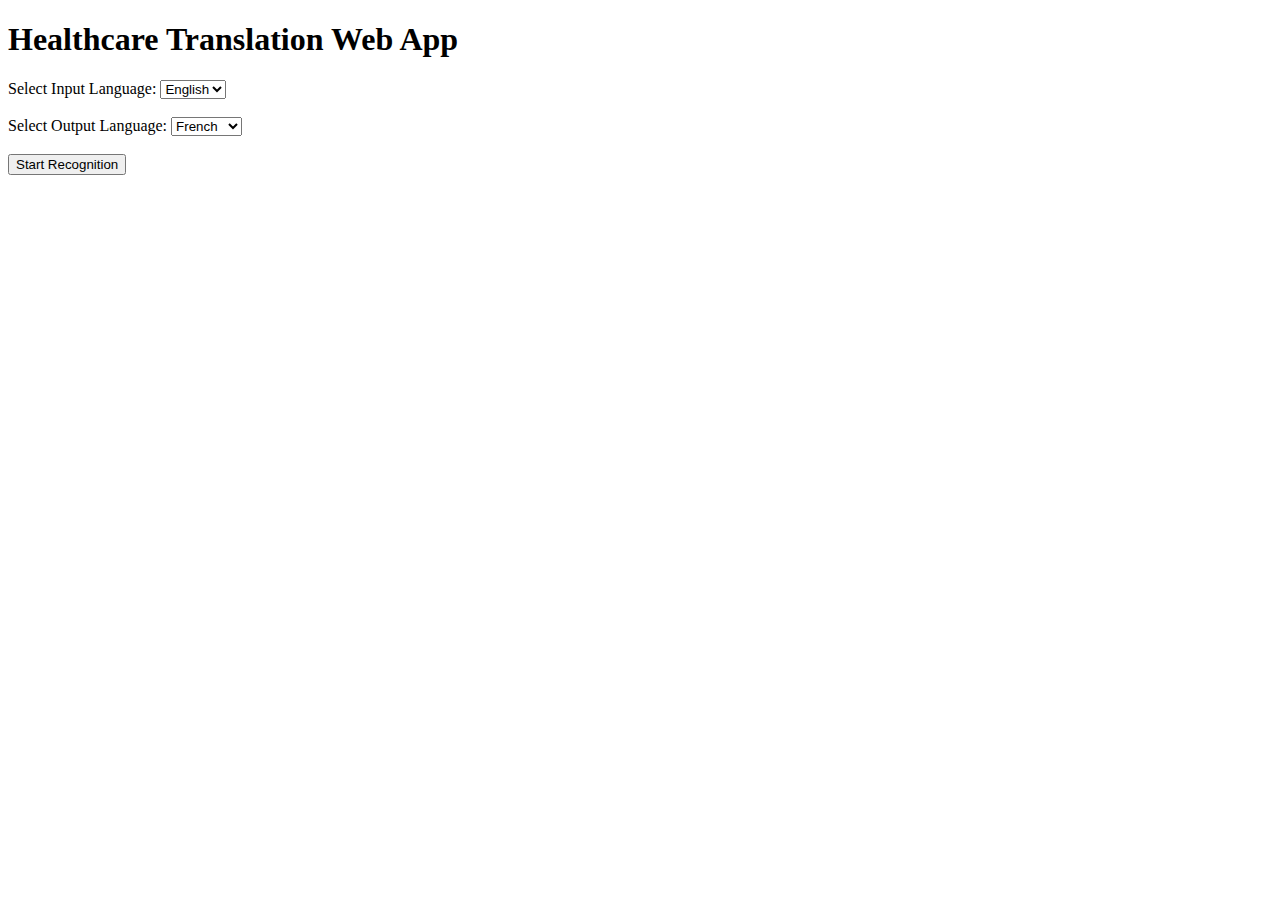
==== index.html @ 10001eac "Initial commit" ====
<!DOCTYPE html>
<html lang="en">
<head>
    <meta charset="UTF-8">
    <meta name="viewport" content="width=device-width, initial-scale=1.0">
    <title>Healthcare Translation Web App</title>
</head>
<body>
    <h1>Healthcare Translation Web App</h1>

    <!-- Input Language Selection (Static, always English) -->
    <label for="input-language">Select Input Language: </label>
    <select id="input-language">
        <option value="en">English</option>
    </select><br><br>

    <!-- Output Language Selection -->
    <label for="output-language">Select Output Language: </label>
    <select id="output-language">
        <option value="fr">French</option>
        <option value="es">Spanish</option>
        <option value="hi">Hindi</option>
    </select><br><br>

    <!-- Button to Start Speech Recognition -->
    <button id="start-recognition">Start Recognition</button>

    <!-- Display Recognized Text -->
    <div id="transcript"></div>

    <!-- Display Translated Text -->
    <div id="translated"></div>

    <!-- Script File -->
    <script src="script.js"></script>
</body>
</html>
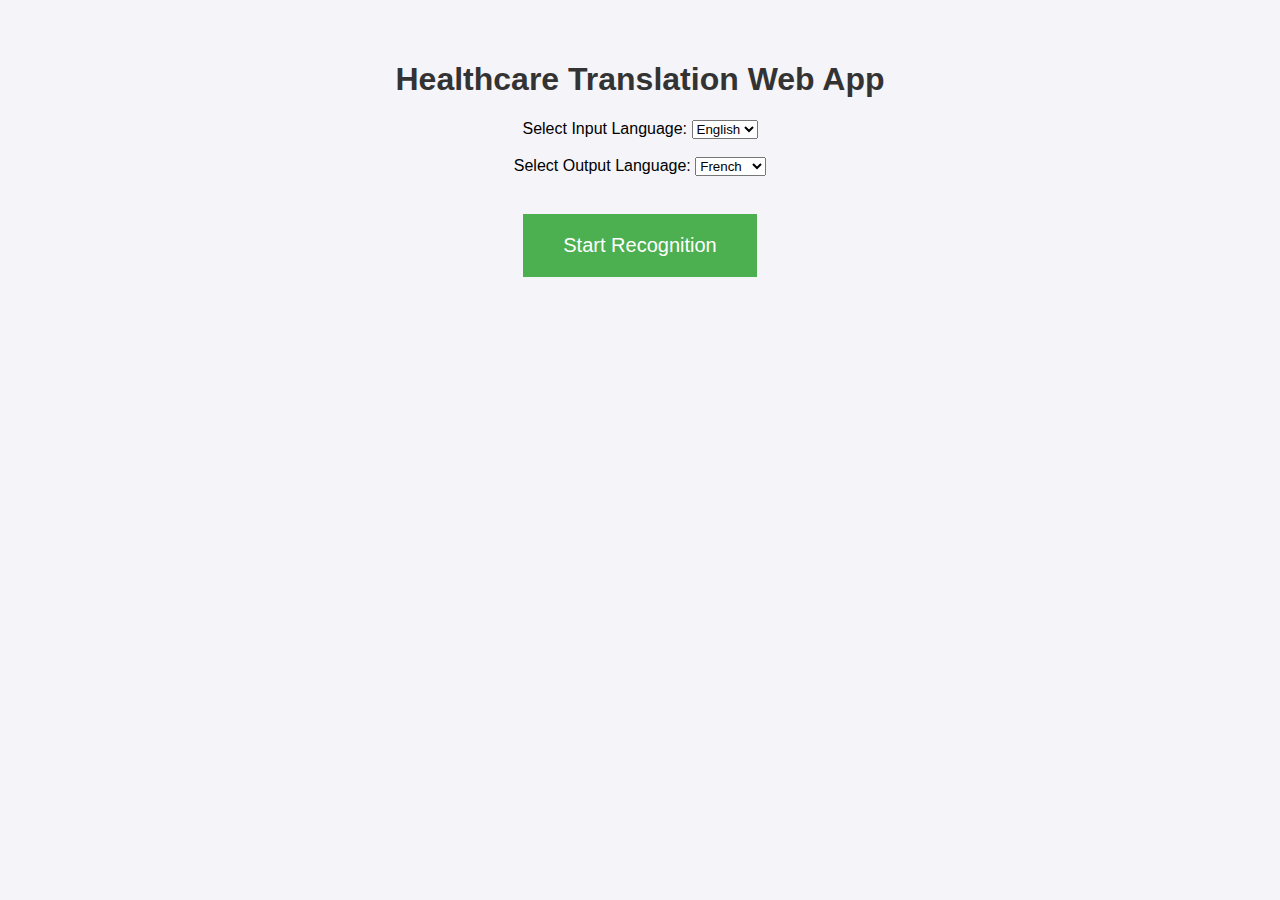
==== commit 95dff267: "Updated index.html and added style.css" ====
--- a/index.html
+++ b/index.html
@@ -4,6 +4,8 @@
     <meta charset="UTF-8">
     <meta name="viewport" content="width=device-width, initial-scale=1.0">
     <title>Healthcare Translation Web App</title>
+    <!-- Link to the CSS file -->
+    <link rel="stylesheet" href="style.css">
 </head>
 <body>
     <h1>Healthcare Translation Web App</h1>
--- a/style.css
+++ b/style.css
@@ -0,0 +1,69 @@
+/* Base styles - Mobile First */
+body {
+    font-family: Arial, sans-serif;
+    margin: 0;
+    padding: 0;
+    background-color: #f4f4f9;
+    text-align: center;
+}
+
+h1 {
+    color: #333;
+}
+
+button {
+    padding: 10px 20px;
+    font-size: 16px;
+    background-color: #4CAF50;
+    color: white;
+    border: none;
+    cursor: pointer;
+    margin: 20px 0;
+}
+
+button:hover {
+    background-color: #45a049;
+}
+
+#transcript, #translated {
+    font-size: 18px;
+    color: #333;
+    margin: 20px 0;
+}
+
+/* Media Queries */
+@media (min-width: 768px) {
+    /* For tablets and larger screens */
+    body {
+        max-width: 900px;
+        margin: 0 auto;
+        padding: 20px;
+    }
+
+    button {
+        font-size: 18px;
+        padding: 15px 30px;
+    }
+
+    #transcript, #translated {
+        font-size: 20px;
+    }
+}
+
+@media (min-width: 1024px) {
+    /* For larger desktops */
+    body {
+        max-width: 1100px;
+        margin: 0 auto;
+        padding: 40px;
+    }
+
+    button {
+        font-size: 20px;
+        padding: 20px 40px;
+    }
+
+    #transcript, #translated {
+        font-size: 22px;
+    }
+}
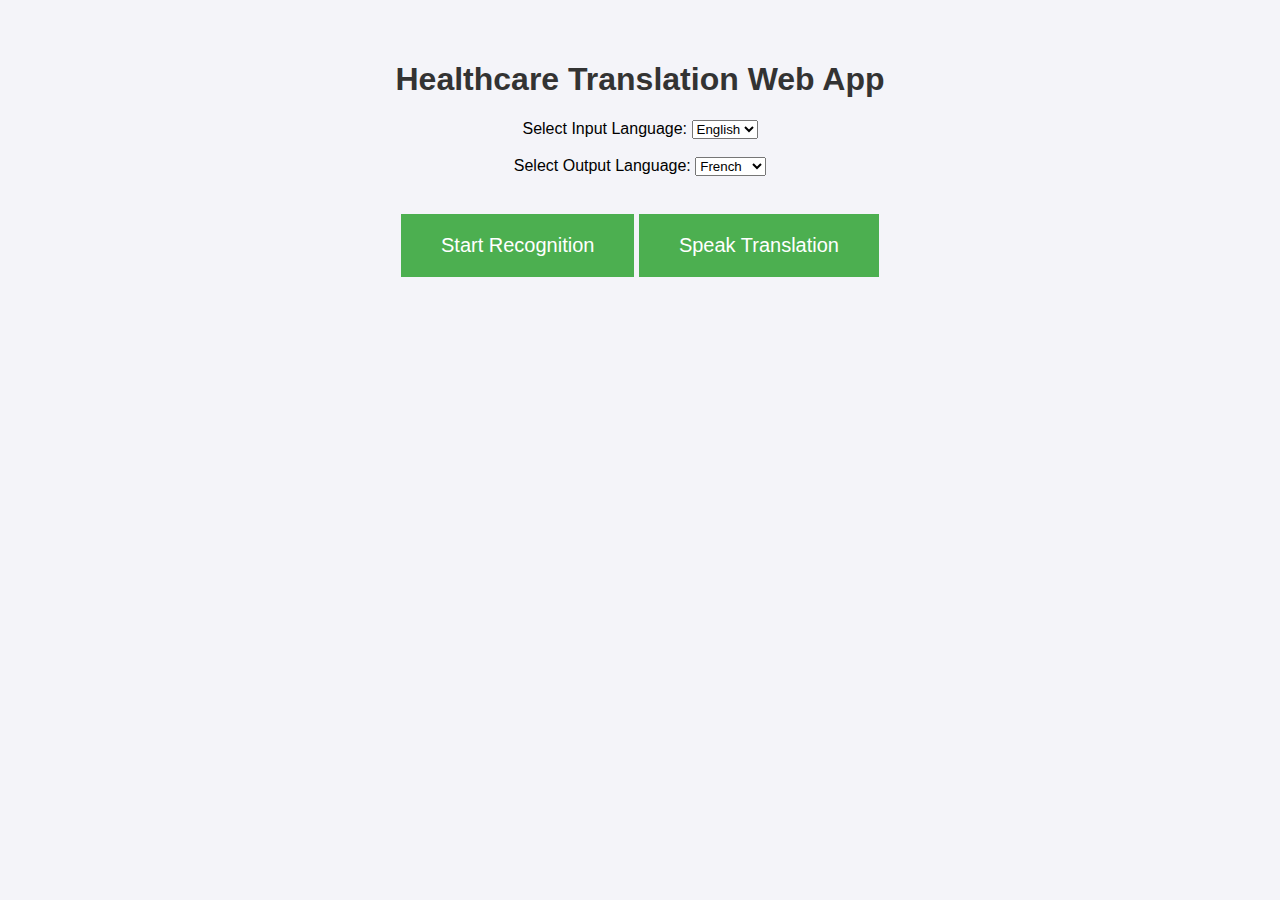
==== commit cfd88fc5: "Updated app functionality and styling" ====
--- a/index.html
+++ b/index.html
@@ -27,6 +27,9 @@
     <!-- Button to Start Speech Recognition -->
     <button id="start-recognition">Start Recognition</button>
 
+    <!-- Button to Speak Translated Text -->
+    <button id="speak-button" disabled>Speak Translation</button>
+
     <!-- Display Recognized Text -->
     <div id="transcript"></div>
 
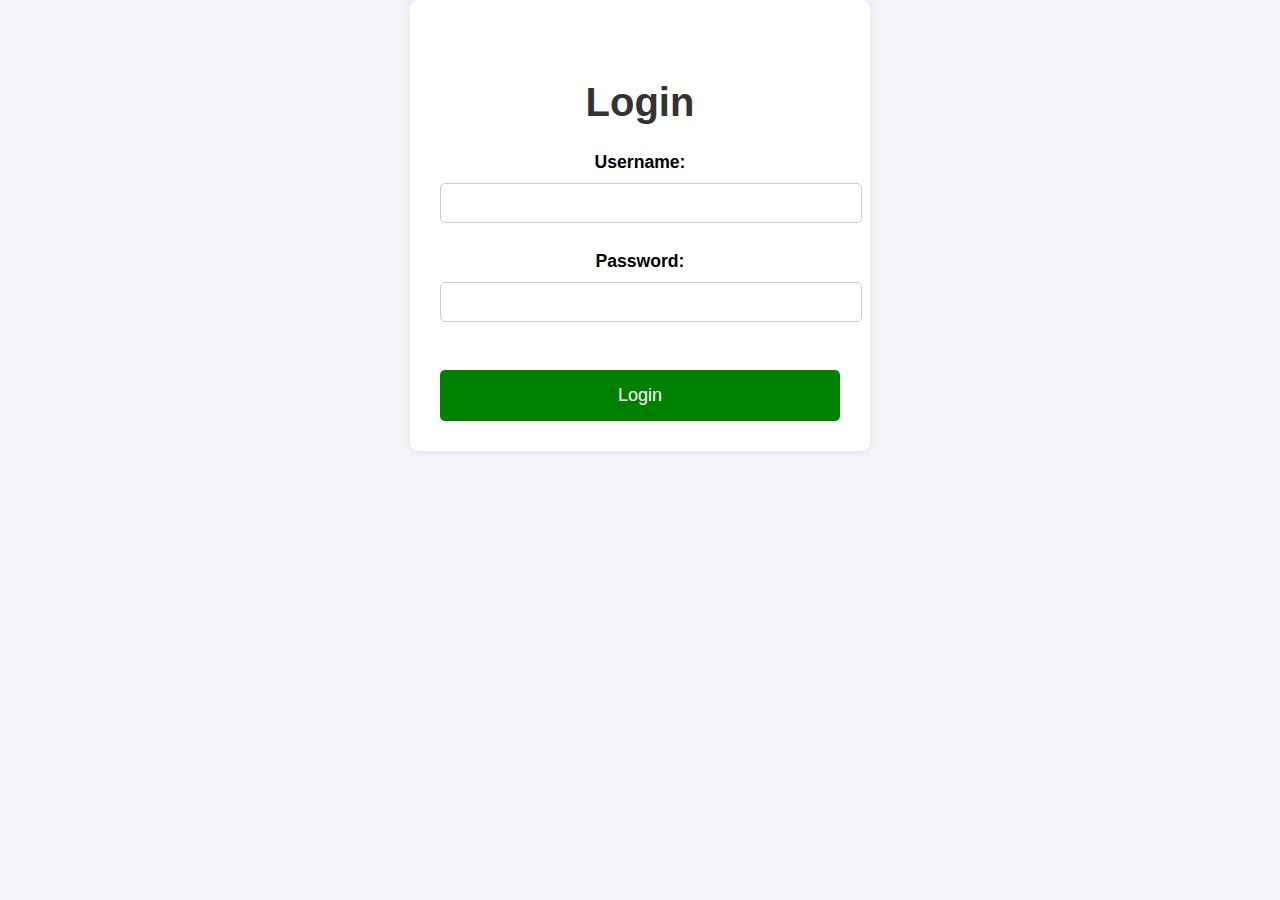
==== commit 2361813d: "Updated patient details, main app, login pages and styling" ====
--- a/index.html
+++ b/index.html
@@ -4,13 +4,45 @@
     <meta charset="UTF-8">
     <meta name="viewport" content="width=device-width, initial-scale=1.0">
     <title>Healthcare Translation Web App</title>
-    <!-- Link to the CSS file -->
     <link rel="stylesheet" href="style.css">
 </head>
 <body>
     <h1>Healthcare Translation Web App</h1>
 
-    <!-- Input Language Selection (Static, always English) -->
+    <!-- Check if the user is logged in -->
+    <script>
+        const loggedIn = localStorage.getItem("loggedIn");
+
+        // If user is not logged in, redirect to login page
+        if (!loggedIn) {
+            alert("You must log in first!");
+            window.location.href = "login.html";  // Redirect to login page
+        }
+    </script>
+
+    <!-- Patient Details Form -->
+    <h2>Patient Information</h2>
+    <form id="patient-form">
+        <label for="patient-name">Name:</label>
+        <input type="text" id="patient-name" required><br><br>
+
+        <label for="patient-age">Age:</label>
+        <input type="number" id="patient-age" required><br><br>
+
+        <label for="patient-place">Place:</label>
+        <input type="text" id="patient-place" required><br><br>
+
+        <label for="patient-sex">Sex:</label>
+        <select id="patient-sex" required>
+            <option value="male">Male</option>
+            <option value="female">Female</option>
+            <option value="other">Other</option>
+        </select><br><br>
+
+        <button type="submit">Submit Patient Info</button>
+    </form>
+
+    <!-- Input Language Selection -->
     <label for="input-language">Select Input Language: </label>
     <select id="input-language">
         <option value="en">English</option>
@@ -27,16 +59,15 @@
     <!-- Button to Start Speech Recognition -->
     <button id="start-recognition">Start Recognition</button>
 
-    <!-- Button to Speak Translated Text -->
-    <button id="speak-button" disabled>Speak Translation</button>
-
     <!-- Display Recognized Text -->
     <div id="transcript"></div>
 
     <!-- Display Translated Text -->
     <div id="translated"></div>
 
-    <!-- Script File -->
+    <!-- Speak Button -->
+    <button id="speak-translation">Speak Translation</button>
+
     <script src="script.js"></script>
 </body>
 </html>
--- a/style.css
+++ b/style.css
@@ -1,69 +1,16 @@
-/* Base styles - Mobile First */
 body {
     font-family: Arial, sans-serif;
-    margin: 0;
-    padding: 0;
+    text-align: center;
     background-color: #f4f4f9;
-    text-align: center;
 }
 
-h1 {
+h1, h2 {
     color: #333;
 }
 
-button {
-    padding: 10px 20px;
-    font-size: 16px;
-    background-color: #4CAF50;
-    color: white;
-    border: none;
-    cursor: pointer;
-    margin: 20px 0;
+label {
+    margin-top: 10px;
+    font-weight: bold;
 }
 
-button:hover {
-    background-color: #45a049;
-}
-
-#transcript, #translated {
-    font-size: 18px;
-    color: #333;
-    margin: 20px 0;
-}
-
-/* Media Queries */
-@media (min-width: 768px) {
-    /* For tablets and larger screens */
-    body {
-        max-width: 900px;
-        margin: 0 auto;
-        padding: 20px;
-    }
-
-    button {
-        font-size: 18px;
-        padding: 15px 30px;
-    }
-
-    #transcript, #translated {
-        font-size: 20px;
-    }
-}
-
-@media (min-width: 1024px) {
-    /* For larger desktops */
-    body {
-        max-width: 1100px;
-        margin: 0 auto;
-        padding: 40px;
-    }
-
-    button {
-        font-size: 20px;
-        padding: 20px 40px;
-    }
-
-    #transcript, #translated {
-        font-size: 22px;
-    }
-}
+input, select,
